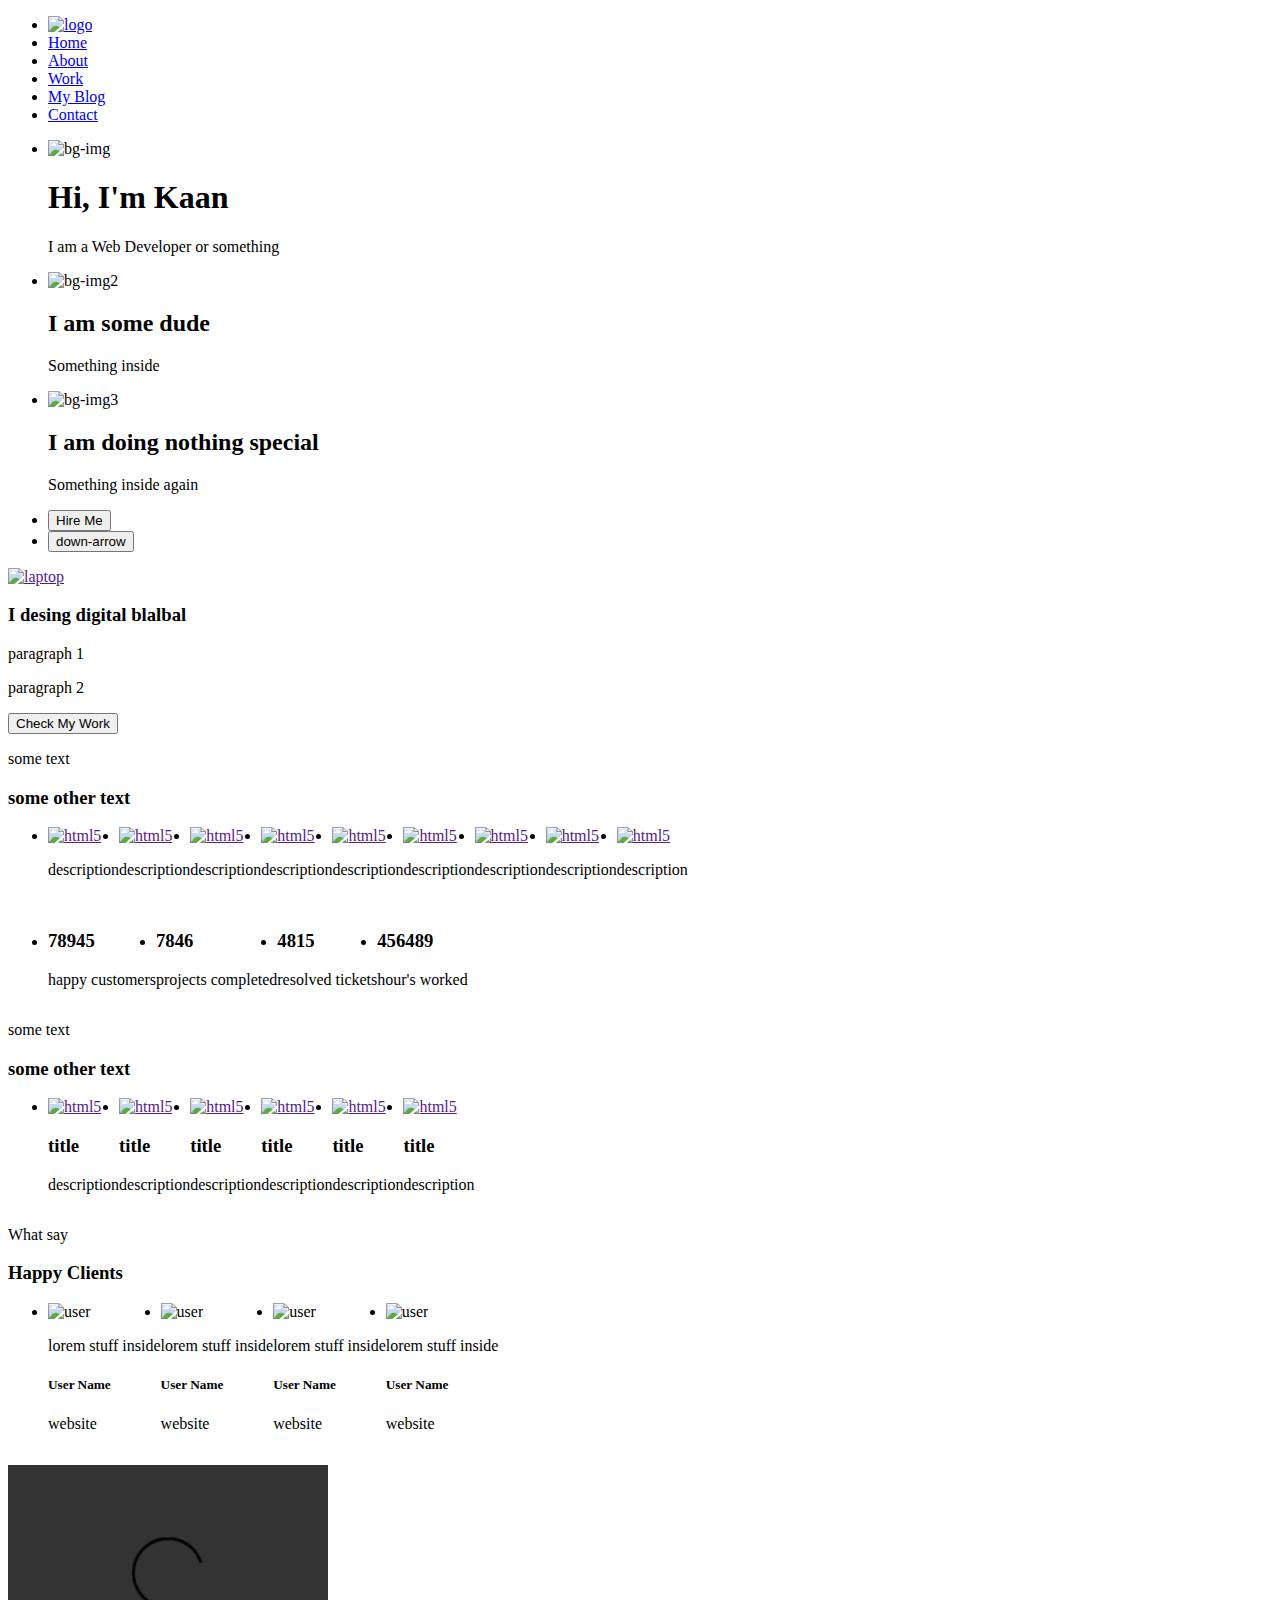
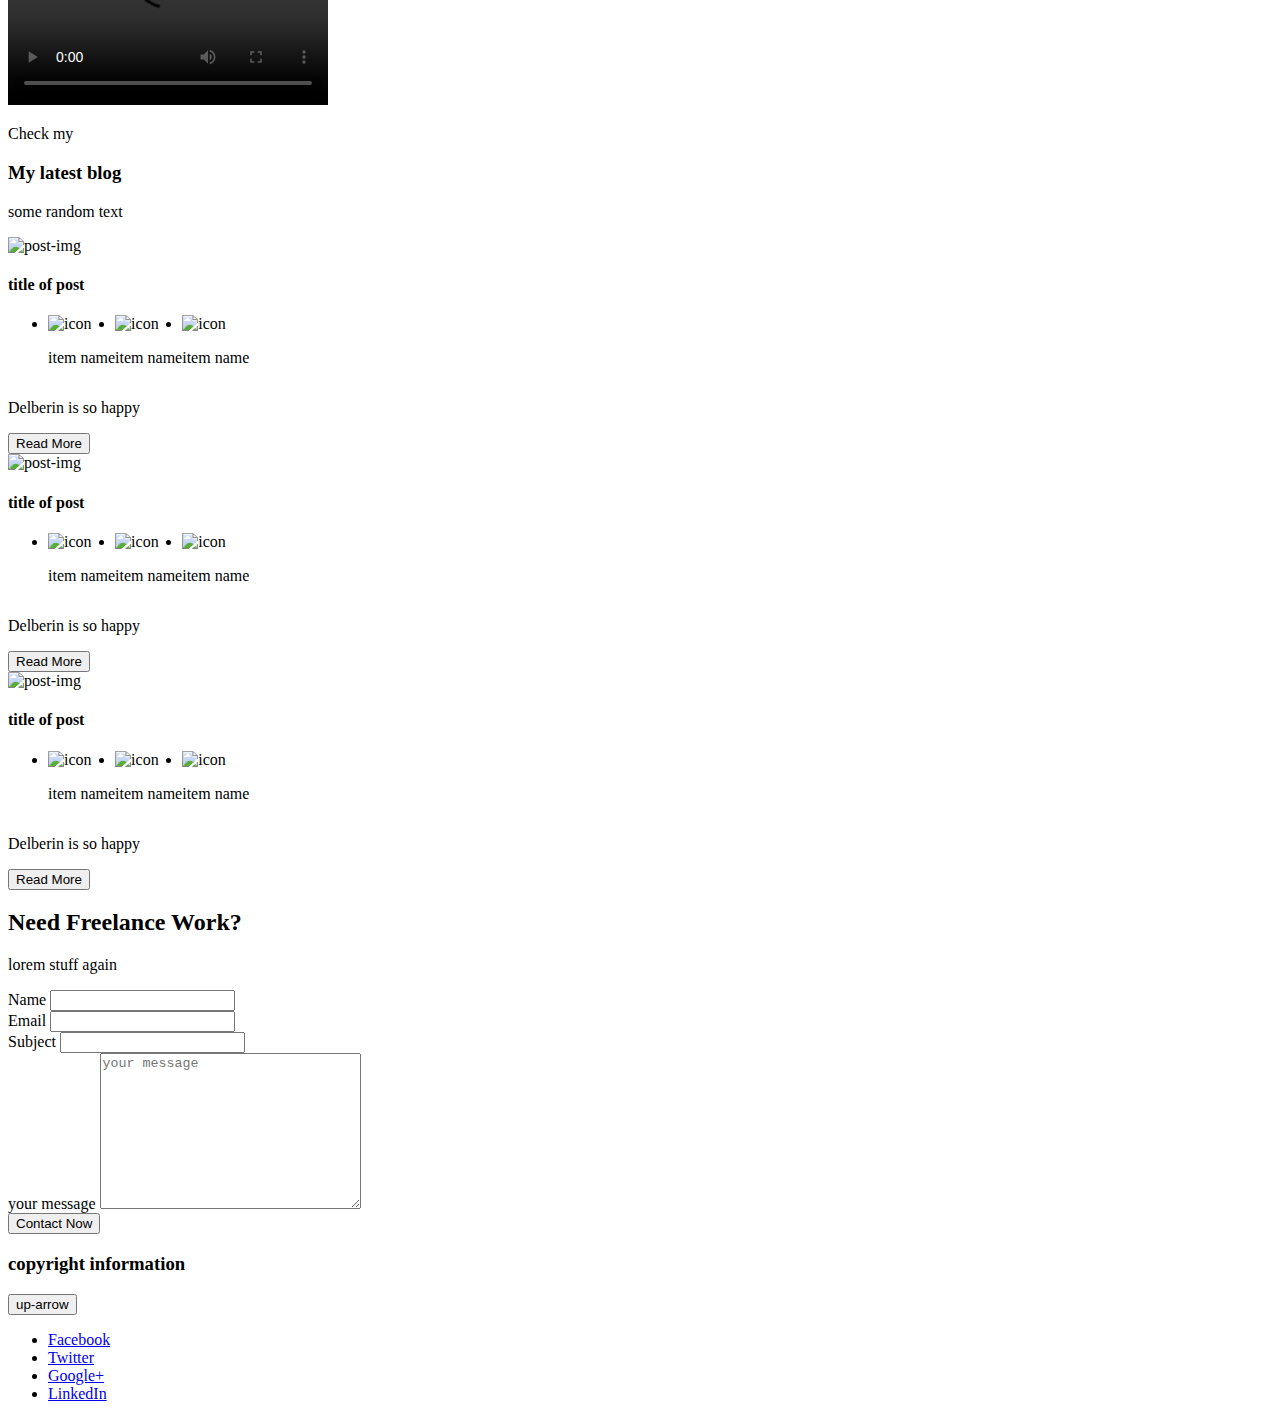
==== portfolio/index.html @ ec9291f4 "added tagesanzeiger and portfolio exercises" ====
<!DOCTYPE html>
<html lang="en">
<head>
    <meta charset="UTF-8">
    <meta name="viewport" content="width=device-width, initial-scale=1.0">
    <title>Coder</title>
    <link rel="stylesheet" href="style.css">
</head>
<body>
     <header>
         <nav>
             <ul>
                 <li><a href="#"><img src="" alt="logo"></a></li>
                 <li><a href="#">Home</a></li>
                 <li><a href="#">About</a></li>
                 <li><a href="#">Work</a></li>
                 <li><a href="#">My Blog</a></li>
                 <li><a href="#">Contact</a></li>
             </ul>

         </nav>

         <nav>
             <ul>
                 <li>
                     <img src="" alt="bg-img">
                     <h1 class="">Hi, I'm Kaan</h1>
                     <p>I am a Web Developer or something</p>
                 </li>
                 <li>
                     <img src="" alt="bg-img2">
                     <h2 class="">I am some dude</h2>
                     <p>Something inside</p>
                 </li>
                 <li>
                    <img src="" alt="bg-img3">
                    <h2 class="">I am doing nothing special</h2>
                    <p>Something inside again</p>
                 </li>
                 <li><button>Hire Me</button></li>
                 <li><button>down-arrow</button></li>
             </ul>
         </nav>
     </header>

     <main>
        <section>
            <a href=""><img src="" alt="laptop"></a>
            <h3 class="">I desing digital blalbal</h3>
            <p>paragraph 1</p>
            <p>paragraph 2</p>
            <button class="">Check My Work</button>
        </section>

        <section>
            <p>some text</p>
            <h3 class="">some other text</h3>
            <ul>
                <li>
                    <a href=""><img src="" alt="html5"></a>
                    <p>description</p>
                </li>
                <li>
                    <a href=""><img src="" alt="html5"></a>
                    <p>description</p>
                </li>
                <li>
                    <a href=""><img src="" alt="html5"></a>
                    <p>description</p>
                </li>
                <li>
                    <a href=""><img src="" alt="html5"></a>
                    <p>description</p>
                </li>
                <li>
                    <a href=""><img src="" alt="html5"></a>
                    <p>description</p>
                </li>
                <li>
                    <a href=""><img src="" alt="html5"></a>
                    <p>description</p>
                </li>
                <li>
                    <a href=""><img src="" alt="html5"></a>
                    <p>description</p>
                </li>
                <li>
                    <a href=""><img src="" alt="html5"></a>
                    <p>description</p>
                </li>
                <li>
                    <a href=""><img src="" alt="html5"></a>
                    <p>description</p>
                </li>     
            </ul>
        </section>

        <section class="">
            <ul>
                <li>
                    <h3>78945</h3>
                    <p>happy customers</p>
                </li>
                <li>
                    <h3>7846</h3>
                    <p>projects completed</p>
                </li>
                <li>
                    <h3>4815</h3>
                    <p>resolved tickets</p>
                </li>
                <li>
                    <h3>456489</h3>
                    <p>hour's worked</p>
                </li>
            </ul>

        </section>

        <section>
            <p>some text</p>
            <h3 class="">some other text</h3>
            <ul>
                <li>
                    <a href=""><img src="" alt="html5"></a>
                    <h3>title</h3>
                    <p>description</p>
                </li>
                <li>
                    <a href=""><img src="" alt="html5"></a>
                    <h3>title</h3>
                    <p>description</p>
                </li>
                <li>
                    <a href=""><img src="" alt="html5"></a>
                    <h3>title</h3>
                    <p>description</p>
                </li>
                <li>
                    <a href=""><img src="" alt="html5"></a>
                    <h3>title</h3>
                    <p>description</p>
                </li>
                <li>
                    <a href=""><img src="" alt="html5"></a>
                    <h3>title</h3>
                    <p>description</p>
                </li>
                <li>
                    <a href=""><img src="" alt="html5"></a>
                    <h3>title</h3>
                    <p>description</p>
                </li>
                
            </ul>
        </section>

        <section>
            <p>What say</p>
            <h3>Happy Clients</h3>
            <ul>
                <li>
                    <img src="" alt="user">
                    <p>lorem stuff inside</p>
                    <h5>User Name</h5>
                    <p>website</p>
                </li>
                <li>
                    <img src="" alt="user">
                    <p>lorem stuff inside</p>
                    <h5>User Name</h5>
                    <p>website</p>
                </li>
                <li>
                    <img src="" alt="user">
                    <p>lorem stuff inside</p>
                    <h5>User Name</h5>
                    <p>website</p>
                </li>
                <li>
                    <img src="" alt="user">
                    <p>lorem stuff inside</p>
                    <h5>User Name</h5>
                    <p>website</p>
                </li>
            </ul>
        </section>

        <div>
            <video width="320" height="240" controls>
                <source src="#" type="video/mp4">
                <source src="#" type="video/ogg">
            </video>
        </div>

        <section>
            <p>Check my</p>
            <h3>My latest blog</h3>
            <p>some random text</p>

            <article>
                <img src="" alt="post-img">
                <h4>title of post</h4>
                <ul>
                    <li>
                        <img src="" alt="icon">
                        <p>item name</p>
                    </li>
                    <li>
                        <img src="" alt="icon">
                        <p>item name</p>
                    </li>
                    <li>
                        <img src="" alt="icon">
                        <p>item name</p>
                    </li>
                </ul>
                <p>Delberin is so happy</p>
                <button>Read More</button>
            </article>
           
            <article>
                <img src="" alt="post-img">
                <h4>title of post</h4>
                <ul>
                    <li>
                        <img src="" alt="icon">
                        <p>item name</p>
                    </li>
                    <li>
                        <img src="" alt="icon">
                        <p>item name</p>
                    </li>
                    <li>
                        <img src="" alt="icon">
                        <p>item name</p>
                    </li>
                </ul>
                <p>Delberin is so happy</p>
                <button>Read More</button>
            </article>
           
            <article>
                <img src="" alt="post-img">
                <h4>title of post</h4>
                <ul>
                    <li>
                        <img src="" alt="icon">
                        <p>item name</p>
                    </li>
                    <li>
                        <img src="" alt="icon">
                        <p>item name</p>
                    </li>
                    <li>
                        <img src="" alt="icon">
                        <p>item name</p>
                    </li>
                </ul>
                <p>Delberin is so happy</p>
                <button>Read More</button>
            </article>
        </section>

        <section>
            <h2>Need Freelance Work?</h2>
            <p>lorem stuff again</p>
            <form action="some.html" method="post">
                <div>
                    <label for="name">Name</label>
                    <input type="text" name="name" id="name">   
                </div>

                <div>
                    <label for="email">Email</label>
                    <input type="email" name="email" id="email">
                </div>
               
                <div>
                    <label for="subject">Subject</label>
                    <input type="text" name="subject" id="subject">
                </div>
                
                <div>
                    <label for="message">your message</label>
                    <textarea name="message" id="message" placeholder="your message" cols="30" rows="10"></textarea>
                </div>

                <input type="submit" value="Contact Now">    
            </form>
        </section>
     </main>

     <footer>
        <h3>copyright information</h3>
        <button>up-arrow</button>
        <ul>
            <li><a href="#">Facebook</a></li>
            <li><a href="#">Twitter</a></li>
            <li><a href="#">Google+</a></li>
            <li><a href="#">LinkedIn</a></li>
        </ul>
    </footer>

    
</body>
</html>
---- portfolio/style.css ----
section ul {
    display: flex;
    flex-wrap: wrap;
}
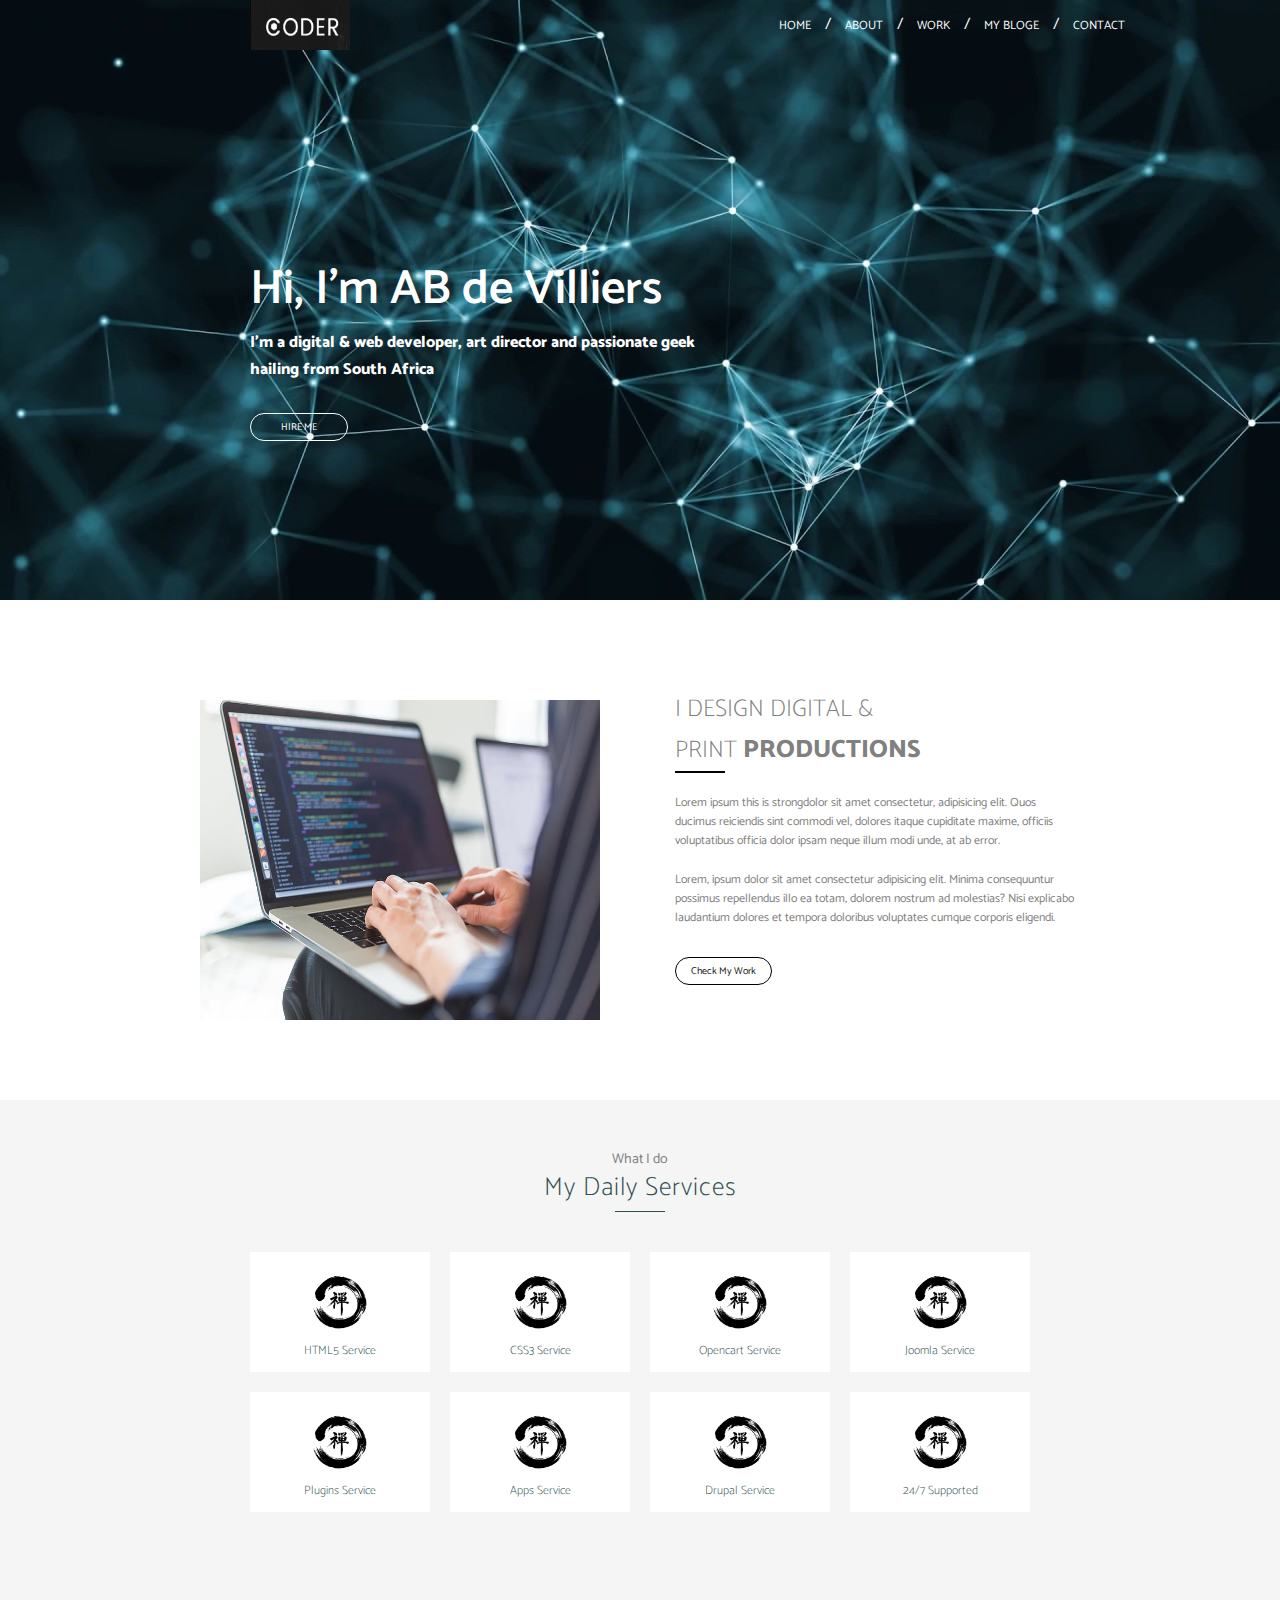
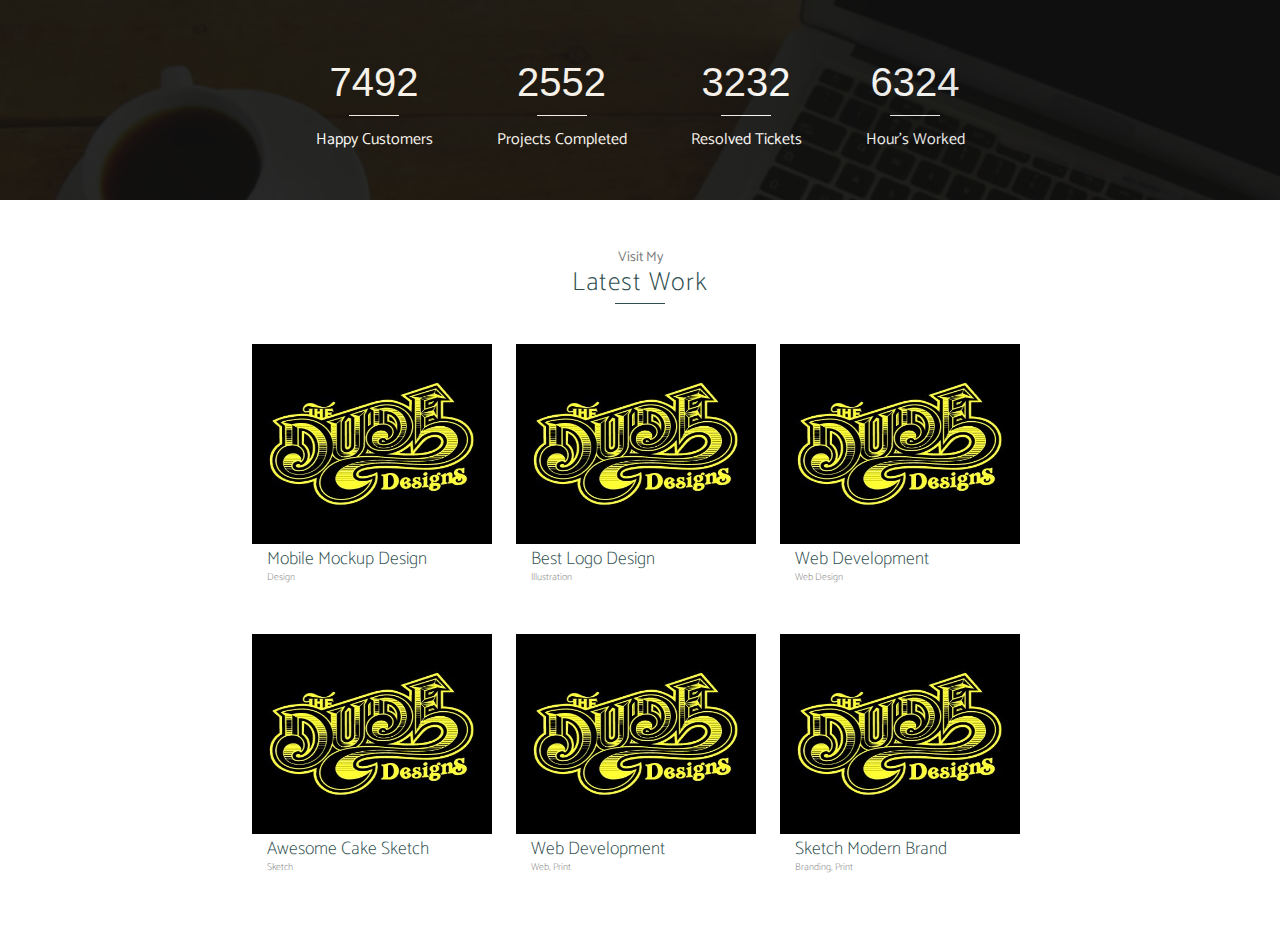
==== commit 9386d0f7: "added CSS style to  portfolie exercise" ====
--- a/portfolio/index.html
+++ b/portfolio/index.html
@@ -3,305 +3,155 @@
 <head>
     <meta charset="UTF-8">
     <meta name="viewport" content="width=device-width, initial-scale=1.0">
-    <title>Coder</title>
+    <title>Portfolio</title>
+    <link href="https://fonts.googleapis.com/css2?family=Catamaran:wght@400;600;800&display=swap" rel="stylesheet">
     <link rel="stylesheet" href="style.css">
 </head>
 <body>
-     <header>
-         <nav>
-             <ul>
-                 <li><a href="#"><img src="" alt="logo"></a></li>
-                 <li><a href="#">Home</a></li>
-                 <li><a href="#">About</a></li>
-                 <li><a href="#">Work</a></li>
-                 <li><a href="#">My Blog</a></li>
-                 <li><a href="#">Contact</a></li>
-             </ul>
-
-         </nav>
-
-         <nav>
-             <ul>
-                 <li>
-                     <img src="" alt="bg-img">
-                     <h1 class="">Hi, I'm Kaan</h1>
-                     <p>I am a Web Developer or something</p>
-                 </li>
-                 <li>
-                     <img src="" alt="bg-img2">
-                     <h2 class="">I am some dude</h2>
-                     <p>Something inside</p>
-                 </li>
-                 <li>
-                    <img src="" alt="bg-img3">
-                    <h2 class="">I am doing nothing special</h2>
-                    <p>Something inside again</p>
-                 </li>
-                 <li><button>Hire Me</button></li>
-                 <li><button>down-arrow</button></li>
-             </ul>
-         </nav>
-     </header>
-
-     <main>
-        <section>
-            <a href=""><img src="" alt="laptop"></a>
-            <h3 class="">I desing digital blalbal</h3>
-            <p>paragraph 1</p>
-            <p>paragraph 2</p>
-            <button class="">Check My Work</button>
+    <header>
+        <a href="index.html" class="header-logo"><img src="img/logo.jpg" alt="header-logo"></a>
+        <nav>
+            <ul>
+                <li><a href="#">Home</a></li>
+                <li>/</li>
+                <li><a href="#">About</a></li>
+                <li>/</li>
+                <li><a href="#">Work</a></li>
+                <li>/</li>
+                <li><a href="#">My Bloge</a></li>
+                <li>/</li>
+                <li><a href="#">Contact</a></li>
+            </ul>
+        </nav>
+        <div class="about">
+            <h1>Hi, I'm AB de Villiers</h1>
+            <p>I'm a digital & web developer, art director and passionate geek <br> hailing from South Africa</p>
+            <a href="#" class="btn">Hire Me</a>
+        </div>
+    </header>
+    <main>
+       
+        <!--DESIGN  & DIGITAL -->
+        <section class="design">
+            <div>
+                <img src="img/laptop.jpg" alt="laptop">
+            </div>
+            <article class="design-content">
+                <h2>I Design Digital & <br> Print <span>Productions</span></h2>
+                <p>Lorem ipsum this is strongdolor sit amet consectetur, adipisicing elit. Quos ducimus reiciendis sint commodi vel, dolores itaque cupiditate maxime, officiis voluptatibus officia dolor ipsam neque illum modi unde, at ab error.</p>
+                <p>Lorem, ipsum dolor sit amet consectetur adipisicing elit. Minima consequuntur possimus repellendus illo ea totam, dolorem nostrum ad molestias? Nisi explicabo laudantium dolores et tempora doloribus voluptates cumque corporis eligendi.
+                </p>
+                <a href="#" class="design-btn">Check My Work</a>
+            </article>
         </section>
-
-        <section>
-            <p>some text</p>
-            <h3 class="">some other text</h3>
+                
+        
+        <!--SERVICES -->
+        <section class="services">
+            <article>
+                <p>What I do</p>
+                <h3>My Daily Services</h3>
+            </article>
+            <div class="wrapper">
+                <div>
+                    <a href="#"><a href="#"><img src="img/icon1.jpg" alt="icon"></a></a>
+                    <h4>HTML5 Service</h4>
+                </div>
+                <div>
+                    <a href="#"><img src="img/icon1.jpg" alt="icon"></a>
+                    <h4>CSS3 Service</h4>
+                </div>
+                <div>
+                    <a href="#"><img src="img/icon1.jpg" alt="icon"></a>
+                    <h4>Opencart Service</h4>
+                </div>
+                <div>
+                    <a href="#"><img src="img/icon1.jpg" alt="icon"></a>
+                    <h4>Joomla Service</h4>
+                </div>
+                <div>
+                    <a href="#"><img src="img/icon1.jpg" alt="icon"></a>
+                    <h4>Plugins Service</h4>
+                </div>
+                <div>
+                    <a href="#"><img src="img/icon1.jpg" alt="icon"></a>
+                    <h4>Apps Service</h4>
+                </div>
+                <div>
+                    <a href="#"><img src="img/icon1.jpg" alt="icon"></a>
+                    <h4>Drupal Service</h4>
+                </div>
+                <div>
+                    <a href="#"><img src="img/icon1.jpg" alt="icon"></a>
+                    <h4>24/7 Supported</h4>
+                </div>
+            </div>
+        </section>
+            
+        
+        <!--STATISTICS -->
+        <section class="statistics">
             <ul>
                 <li>
-                    <a href=""><img src="" alt="html5"></a>
-                    <p>description</p>
+                    <h3>7492</h3>
+                    <p>Happy Customers</p>
                 </li>
                 <li>
-                    <a href=""><img src="" alt="html5"></a>
-                    <p>description</p>
+                    <h3>2552</h3>
+                    <p>Projects Completed</p>
                 </li>
                 <li>
-                    <a href=""><img src="" alt="html5"></a>
-                    <p>description</p>
+                    <h3>3232</h3>
+                    <p>Resolved Tickets</p>
                 </li>
                 <li>
-                    <a href=""><img src="" alt="html5"></a>
-                    <p>description</p>
-                </li>
-                <li>
-                    <a href=""><img src="" alt="html5"></a>
-                    <p>description</p>
-                </li>
-                <li>
-                    <a href=""><img src="" alt="html5"></a>
-                    <p>description</p>
-                </li>
-                <li>
-                    <a href=""><img src="" alt="html5"></a>
-                    <p>description</p>
-                </li>
-                <li>
-                    <a href=""><img src="" alt="html5"></a>
-                    <p>description</p>
-                </li>
-                <li>
-                    <a href=""><img src="" alt="html5"></a>
-                    <p>description</p>
-                </li>     
-            </ul>
-        </section>
-
-        <section class="">
-            <ul>
-                <li>
-                    <h3>78945</h3>
-                    <p>happy customers</p>
-                </li>
-                <li>
-                    <h3>7846</h3>
-                    <p>projects completed</p>
-                </li>
-                <li>
-                    <h3>4815</h3>
-                    <p>resolved tickets</p>
-                </li>
-                <li>
-                    <h3>456489</h3>
-                    <p>hour's worked</p>
-                </li>
-            </ul>
-
-        </section>
-
-        <section>
-            <p>some text</p>
-            <h3 class="">some other text</h3>
-            <ul>
-                <li>
-                    <a href=""><img src="" alt="html5"></a>
-                    <h3>title</h3>
-                    <p>description</p>
-                </li>
-                <li>
-                    <a href=""><img src="" alt="html5"></a>
-                    <h3>title</h3>
-                    <p>description</p>
-                </li>
-                <li>
-                    <a href=""><img src="" alt="html5"></a>
-                    <h3>title</h3>
-                    <p>description</p>
-                </li>
-                <li>
-                    <a href=""><img src="" alt="html5"></a>
-                    <h3>title</h3>
-                    <p>description</p>
-                </li>
-                <li>
-                    <a href=""><img src="" alt="html5"></a>
-                    <h3>title</h3>
-                    <p>description</p>
-                </li>
-                <li>
-                    <a href=""><img src="" alt="html5"></a>
-                    <h3>title</h3>
-                    <p>description</p>
-                </li>
-                
-            </ul>
-        </section>
-
-        <section>
-            <p>What say</p>
-            <h3>Happy Clients</h3>
-            <ul>
-                <li>
-                    <img src="" alt="user">
-                    <p>lorem stuff inside</p>
-                    <h5>User Name</h5>
-                    <p>website</p>
-                </li>
-                <li>
-                    <img src="" alt="user">
-                    <p>lorem stuff inside</p>
-                    <h5>User Name</h5>
-                    <p>website</p>
-                </li>
-                <li>
-                    <img src="" alt="user">
-                    <p>lorem stuff inside</p>
-                    <h5>User Name</h5>
-                    <p>website</p>
-                </li>
-                <li>
-                    <img src="" alt="user">
-                    <p>lorem stuff inside</p>
-                    <h5>User Name</h5>
-                    <p>website</p>
+                    <h3>6324</h3>
+                    <p>Hour's Worked</p>
                 </li>
             </ul>
         </section>
-
-        <div>
-            <video width="320" height="240" controls>
-                <source src="#" type="video/mp4">
-                <source src="#" type="video/ogg">
-            </video>
-        </div>
-
-        <section>
-            <p>Check my</p>
-            <h3>My latest blog</h3>
-            <p>some random text</p>
-
+            
+        <!--LATEST WORK-->
+        <section class="latest-work">
             <article>
-                <img src="" alt="post-img">
-                <h4>title of post</h4>
-                <ul>
-                    <li>
-                        <img src="" alt="icon">
-                        <p>item name</p>
-                    </li>
-                    <li>
-                        <img src="" alt="icon">
-                        <p>item name</p>
-                    </li>
-                    <li>
-                        <img src="" alt="icon">
-                        <p>item name</p>
-                    </li>
-                </ul>
-                <p>Delberin is so happy</p>
-                <button>Read More</button>
+                <p>Visit My</p>
+                <h3>Latest Work</h3>
             </article>
-           
-            <article>
-                <img src="" alt="post-img">
-                <h4>title of post</h4>
-                <ul>
-                    <li>
-                        <img src="" alt="icon">
-                        <p>item name</p>
-                    </li>
-                    <li>
-                        <img src="" alt="icon">
-                        <p>item name</p>
-                    </li>
-                    <li>
-                        <img src="" alt="icon">
-                        <p>item name</p>
-                    </li>
-                </ul>
-                <p>Delberin is so happy</p>
-                <button>Read More</button>
-            </article>
-           
-            <article>
-                <img src="" alt="post-img">
-                <h4>title of post</h4>
-                <ul>
-                    <li>
-                        <img src="" alt="icon">
-                        <p>item name</p>
-                    </li>
-                    <li>
-                        <img src="" alt="icon">
-                        <p>item name</p>
-                    </li>
-                    <li>
-                        <img src="" alt="icon">
-                        <p>item name</p>
-                    </li>
-                </ul>
-                <p>Delberin is so happy</p>
-                <button>Read More</button>
-            </article>
+            <div class="wrapper">
+                <div>
+                    <a href="#"><a href="#"><img src="img/latest-work.jpg" alt="icon"></a></a>
+                    <h4>Mobile Mockup Design</h4>
+                    <p>Design</p>
+                </div>
+                <div>
+                    <a href="#"><img src="img/latest-work.jpg" alt="icon"></a>
+                    <h4>Best Logo Design</h4>
+                    <p>Illustration</p>
+                </div>
+                <div>
+                    <a href="#"><img src="img/latest-work.jpg" alt="icon"></a>
+                    <h4>Web Development</h4>
+                    <p>Web Design</p>
+                </div>
+                <div>
+                    <a href="#"><img src="img/latest-work.jpg" alt="icon"></a>
+                    <h4>Awesome Cake Sketch</h4>
+                    <p>Sketch</p>
+                </div>
+                <div>
+                    <a href="#"><img src="img/latest-work.jpg" alt="icon"></a>
+                    <h4>Web Development</h4>
+                    <p>Web, Print</p>
+                </div>
+                <div>
+                    <a href="#"><img src="img/latest-work.jpg" alt="icon"></a>
+                    <h4>Sketch Modern Brand</h4>
+                    <p>Branding, Print</p>
+                </div>
+            </div>
         </section>
 
-        <section>
-            <h2>Need Freelance Work?</h2>
-            <p>lorem stuff again</p>
-            <form action="some.html" method="post">
-                <div>
-                    <label for="name">Name</label>
-                    <input type="text" name="name" id="name">   
-                </div>
-
-                <div>
-                    <label for="email">Email</label>
-                    <input type="email" name="email" id="email">
-                </div>
-               
-                <div>
-                    <label for="subject">Subject</label>
-                    <input type="text" name="subject" id="subject">
-                </div>
-                
-                <div>
-                    <label for="message">your message</label>
-                    <textarea name="message" id="message" placeholder="your message" cols="30" rows="10"></textarea>
-                </div>
-
-                <input type="submit" value="Contact Now">    
-            </form>
-        </section>
-     </main>
-
-     <footer>
-        <h3>copyright information</h3>
-        <button>up-arrow</button>
-        <ul>
-            <li><a href="#">Facebook</a></li>
-            <li><a href="#">Twitter</a></li>
-            <li><a href="#">Google+</a></li>
-            <li><a href="#">LinkedIn</a></li>
-        </ul>
-    </footer>
-
+    </main>
     
 </body>
 </html>--- a/portfolio/style.css
+++ b/portfolio/style.css
@@ -1,4 +1,315 @@
-section ul {
+* {
+    margin: 0;
+    padding: 0;
+    font-family: 'Catamaran', sans-serif;
+    text-decoration: none;
+}
+/*HEADER*/
+
+header {
+    width: 100%;
+    height: 600px;
+    background-image: url('img/bg.jpg');
+    overflow: auto;
+}
+
+header .header-logo img {
+    margin: 0;
+    padding: 0 40px 0 250px;
+    text-align: left;
+    height: 50px;
+    width: 100px;
+    float: left;
+}
+ header nav ul {
+    display: block;
+    margin: 0 150px 0 0;
+    float: right;   
+ }
+
+ header nav ul li {
+    display: inline-block;
+    list-style: none;
+    padding: 0 5px;
+    color: #fff;
+    line-height: 50px;    
+}
+
+header nav ul li a {
+     font-size: 12px;
+     color: #fff;
+     line-height: 50px;
+     text-transform: uppercase;    
+}
+header .about{
+   margin-left: 250px;
+   margin-top: 250px;     
+}
+
+header .about h1 {
+    font-size: 48px;
+    font-weight: 600;
+    color: #fff;
+}
+
+header .about p {
+    color: #fff;
+    font-weight: 800;
+}
+
+header .btn {
+    display: block;
+    background: none;
+    margin-top: 30px;
+    float: left;
+    padding: 5px 30px;
+    font-size: 10px;
+    text-transform: uppercase;
+    color: #fff;
+    border: 1px solid #fff;
+    border-radius: 50px;
+}
+
+/*DESIGN*/
+
+.design {
     display: flex;
-    flex-wrap: wrap;
-}+    height: 500px;
+    width: 100%;
+    background-color: #fff;
+    box-sizing: border-box;
+}
+
+.design div {
+    width: 100%;
+    /*flex: 0 0 400px;*/
+    margin: 100px 0 0 200px;
+}
+
+.design div img {
+    width: 400px;
+    height: 320px;
+}
+
+.design .design-content {
+    margin: 90px 200px 0 0;
+    padding-left: 30px;
+}
+
+.design h2 {
+   font-size: 24px;
+   font-weight: lighter;
+   text-transform: uppercase;
+   color: gray;
+   padding-bottom: 20px;
+}
+
+.design h2::after {
+    display: block;
+    content:"";
+    height: .1rem;
+    width: 50px;
+    background-color: black;
+}
+
+.design span {
+    font-size: 25px;
+    font-weight: 800;
+}
+
+.design p {
+    font-size: 12px;
+    color: gray;
+    padding-bottom: 20px;
+}
+
+.design-btn {
+    display: block;
+    background: none;
+    margin-top: 10px;
+    float: left;
+    padding: 5px 15px;
+    font-size: 10px;
+    color: #111;
+    border: 1px solid black;
+    border-radius: 50px;
+}
+
+/*SERVICES*/
+
+.services {
+    display: inline-block;
+    width: 100%;
+    height: 500px;
+    background-color: whitesmoke;
+}
+.services article {
+    display: block;
+    line-height: 1.4;
+    margin: 50px 0 30px 0;
+    text-align: center;
+}
+
+.services article p {
+    font-size: 14px;
+    color: gray;
+}
+
+.services article h3 {
+    font-size: 26px;
+    font-weight: 100;
+    letter-spacing: 1px;
+    color: darkslategray
+}
+
+.services article h3::after {
+    border-bottom: 1px solid darkslategray;
+    content:"";
+    display: block;
+    margin: 5px auto;
+    width: 50px;   
+}
+
+.wrapper {
+    width: 800px;
+    margin: 0 auto;
+}
+
+.services .wrapper div {
+    float: left;
+    width: 180px;
+    height: 120px;
+    margin: 10px 10px;
+    background-color: #fff;
+    text-align: center;
+}
+
+.services .wrapper div img {
+    width: 60px;
+    padding: 20px 0 0 0;
+    border-radius: 50%;
+}
+
+.services h4 {
+    font-size: 12px;
+    font-weight: 100;
+    color: darkslategray;
+}
+
+/*STATISTICS*/
+
+.statistics {
+    background-image: url('img/statistic.jpg');
+    background-size: cover;
+    background-repeat: no-repeat;
+    height: 200px;
+}
+
+.statistics ul {
+    background-color: #111;
+    display: block;
+    height: 100%;
+    text-align: center;
+    opacity: 0.9;
+   
+}
+
+.statistics ul li {
+    display: inline-block;
+    color: #fff;
+    padding: 60px 30px 0 30px;
+}
+
+.statistics ul li h3 {
+    display: block;
+    font-family: 'Arial';
+    font-size: 40px;
+    font-weight: 100;
+}
+
+.statistics ul li h3::after {
+    content:"";
+    display: block;
+    border-bottom: 1px solid #fff;
+    width: 50px;
+    margin: 10px auto;
+}
+
+.statistics ul li h3 {
+    display: block;
+    text-transform: uppercase;
+}
+
+/*LATEST WORK*/
+
+.latest-work {
+    display: inline-block;
+    width: 100%;
+    height: 750px;
+    background-color: #fff;
+    line-height: 1.2;
+}
+.latest-work article {
+    display: block;
+    margin: 50px 0 30px 0;
+    text-align: center;
+}
+
+.latest-work article p {
+    font-size: 14px;
+    color: gray;
+}
+
+.latest-work article h3 {
+    font-size: 26px;
+    font-weight: 100;
+    letter-spacing: 1px;
+    color: darkslategray
+}
+
+.latest-work article h3::after {
+    display: block;
+    content:"";
+    background-color: darkslategray;
+    height: 1px;
+    width: 50px;
+    margin: 5px auto;
+}
+
+.wrapper {
+    width: 800px;
+    margin: 0 auto;
+}
+
+.latest-work .wrapper div {
+    float: left;
+    width: 240px;
+    height: 200px;
+    margin: 10px 12px 80px 12px;
+    background-color: #fff;
+    text-align: center;
+}
+
+.latest-work .wrapper div img {
+    width: 100%;
+    height: 100%;
+    
+}
+
+.latest-work h4 {
+    font-size: 18px;
+    font-weight: 100;
+    color: darkslategray;
+    padding-left: 15px;
+    text-align: left;
+}
+
+.latest-work .wrapper p {
+    font-size: 10px;
+    font-weight: 100;
+    color: gray;
+    padding-left: 15px;
+    text-align: left;
+}
+
+
